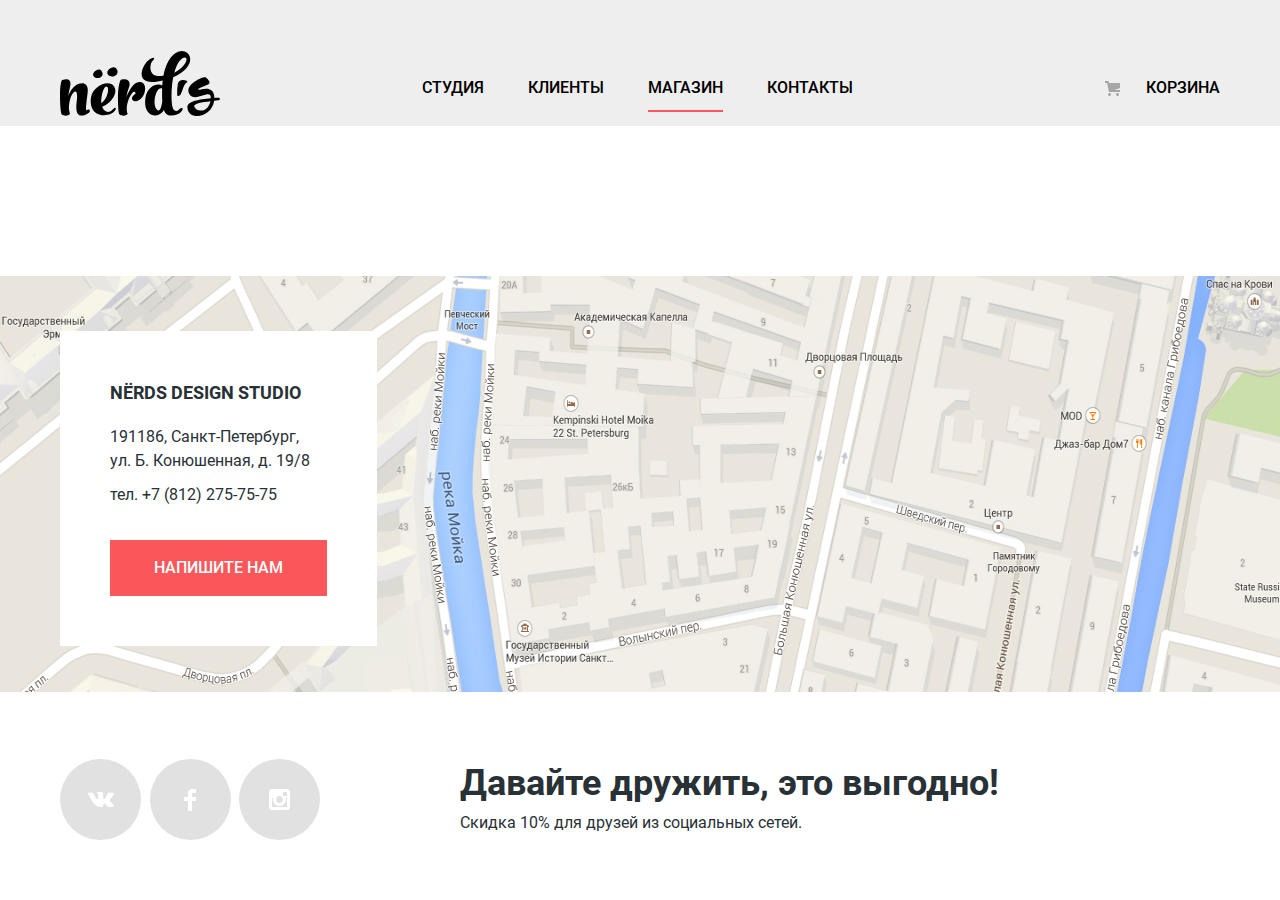
==== catalog.html @ af6c6587 "Сделал чтобы футер прижимался к краю страницы" ====
<!DOCTYPE html>
<html class="page" lang="ru">
<head>
    <meta charset="UTF-8">
    <meta http-equiv="X-UA-Compatible" content="IE=edge">
    <meta name="viewport" content="width=device-width, initial-scale=1.0">
    <title>Nerds</title>
    <link rel="stylesheet" href="./style/normalize.css">
    <link rel="stylesheet" href="./style/style.css">
</head>
<body class="page-body">
    <header class="main-header">
      <div class="main-container">
        <nav class="main-header__nav">
          <a class="main-header__logo" href="./index.html">
            <img src="./img/nerds-logo.svg" width="160" height="65" alt="Логотип сайта Nerds">
          </a>
          <ul class="site-nav">
            <li class="site-nav__item">
              <a href="./blank.html" class="site-nav__link">Студия</a>
            </li>
            <li class="site-nav__item">
              <a href="./blank.html" class="site-nav__link">Клиенты</a>
            </li>
            <li class="site-nav__item">
              <a href="./catalog.html" class="site-nav__link site-nav__link_active">Магазин</a>
            </li>
            <li class="site-nav__item">
              <a href="./blank.html" class="site-nav__link">Контакты</a>
            </li>
          </ul>
          <div class="user-nav">
            <a class="user-nav__link" href="./cart.html">
              <span class="user-nav__icon"></span>
              Корзина
            </a>
          </div>
        </nav>
      </div>
    </header>
    <main>
    </main>
    <footer class="footer">
      <section class="footer-contacts">
        <h2 class="visually-hidden">Контактная информация</h2>
        <img class="footer__img-map" src="./img/map.png" alt="191186, Санкт-Петербург, ул. Б. Конюшенная, д. 19/8" height="416" width="100%">
        <iframe src="https://www.google.com/maps/embed?pb=!1m18!1m12!1m3!1d1998.6036253003151!2d30.32085871621117!3d59.9387191690541!2m3!1f0!2f0!3f0!3m2!1i1024!2i768!4f13.1!3m3!1m2!1s0x4696310fca145cc1%3A0x42b32648d8238007!2z0JHQvtC70YzRiNCw0Y8g0JrQvtC90Y7RiNC10L3QvdCw0Y8g0YPQuy4sIDE5LzgsINCh0LDQvdC60YIt0J_QtdGC0LXRgNCx0YPRgNCzLCAxOTExODY!5e0!3m2!1sru!2sru!4v1622032747273!5m2!1sru!2sru" width="100%" height="416" style="border:0;" allowfullscreen="" loading="lazy"></iframe>
        <div class="footer__contacts-wrapper">
          <h3 class="footer__contacts-title">NЁRDS DESIGN STUDIO</h3>
          <p class="footer__contacts-adress">
            191186, Санкт-Петербург, <br>
            ул. Б. Конюшенная, д. 19/8
          </p>
          <a class="footer__contacts-tel" href="tel:+78122757575">тел. +7 (812) 275-75-75</a>
          <a class="footer__contacts-btn" href="./blank.html"><span>Напишите нам</span></a>
        </div>
      </section>
      <section class="social main-container">
        <div class="social__wrapper-left">
          <ul class="social__list">
            <li class="social__item">
              <a class="social__link" href="./blank.html" aria-label="Вконтакте"><span class="social__icon-vk"></span></a>
            </li>
            <li class="social__item">
              <a class="social__link" href="./blank.html" aria-label="Facebook"><span class="social__icon-fb"></span></a>
            </li>
            <li class="social__item">
              <a class="social__link" href="./blank.html" aria-label="Instagram"><span class="social__icon-inst"></span></a>
            </li>
          </ul>
        </div>
        <div class="social__wrapper-right">
          <b class="social__slogan">Давайте дружить, это выгодно!</b>
          <p class="social__text">Скидка 10% для друзей из социальных сетей.</p>
        </div>
      </section>
    </footer>
    <section class="modal">
      <h2 class="modal__title">Напишите нам</h2>
      <form class="modal__form" action="https://jsonplaceholder.typicode.com/posts" method="POST">
        <div class="modal__wrapper">
          <p class="modal__item">
            <label class="modal__label" for="modal__name">Ваше имя:</label>
            <input class="modal__input modal__input-name" id="modal__name" name="name" placeholder="Имя Фамилия" type="text">
          </p>
          <p class="modal__item">
            <label class="modal__label" for="modal__email">Ваш email:</label>
            <input class="modal__input modal__input-email" id="modal__email" name="email" placeholder="email@example.com" type="email">
          </p>
        </div>
        <p class="modal__item">
          <label class="modal__label" for="modal__text">Текст письма:</label>
          <textarea class="modal__textarea" id="modal__text" name="text" placeholder="В свободной форме"></textarea>
        </p>
        <button class="modal__btn-submit" type="submit"><span>Отправить</span></button>
      </form>
      <button class="modal__btn-close" type="button" aria-label="Закрыть"></button>
    </section>
    <script src="./js/script.js"></script>
</body>
</html>
---- style/style.css ----
/* Шрифты */
@font-face {
  font-family: "Roboto";
  font-style: bold;
  font-weight: 700;
  src: local("Roboto"),
       url("../fonts/Roboto-Bold.woff2") format("woff2"),
       url("../fonts/Roboto-Bold.woff") format("woff");
}

@font-face {
  font-family: "Roboto";
  font-style: medium;
  font-weight: 500;
  src: local("Roboto"),
       url("../fonts/Roboto-Medium.woff2") format("woff2"),
       url("../fonts/Roboto-Medium.woff") format("woff");
}

@font-face {
  font-family: "Roboto";
  font-style: normal;
  font-weight: 400;
  src: local("Roboto"),
       url("../fonts/Roboto-Regular.woff2") format("woff2"),
       url("../fonts/Roboto-Regular.woff") format("woff");
}

/* Переменные */

:root {
  --basic-font-black: #000000;
  --basic-font-darc: #283136;
  --basic-font-gray: #444444;
  --basic-font-light: #666666;
  --basic-font-white: #ffffff;

  --basic-gray:  #EEEEEE;
  --basic-gray-social: #E1E1E1;
  --basic-gray-slider-btn: #C1C1C1;
  --basic-gray-catalog: #4D4D4D;
  --basic-gray-form: #D7DCDE;
  --basic-gray-form-hover: #B4B9BB;

  --special-red: #FB565A;
  --special-red-hover: #E74246;
  --special-red-active: #D7373B;
  --special-green: #00CA74;
  --special-green-hover: #00BC6C;
  --special-green-active: #00AA62;
  --special-yellow: #EFC849;
  --special-yellow-hover: #EAB534;
  --special-yellow-active: #E5A722;
}

/* Глобальные стили */
a {
  text-decoration: none;
}

img {
  max-width: 100%;
  height: auto;
}

.visually-hidden {
  position: absolute;

  width: 1px;
  height: 1px;
  margin: -1px;
  padding: 0;
  overflow: hidden;

  white-space: nowrap;

  border: 0;

  clip: rect(0 0 0 0);
  clip-path: inset(100%);
}

.page {
  height: 100%;
}

.page-body {
  min-height: 100%;
  display: grid;
  grid-template-rows: min-content 1fr min-content;
  align-content: start;
  margin: 0;
  padding: 0;

  font-weight: 400;
  font-size: 16px;
  line-height: 24px;
  font-family: "Roboto", Arial, sans-serif;
  color: var(--basic-font-darc);

  background-color: var(--basic-white);
}

.main-container {
  max-width: 1160px;
  padding: 0 10px;
  margin: 0 auto;
}

/* Header */

.main-header {
  padding-top: 50px;
  line-height: 30px;
  font-weight: 500;
  text-transform: uppercase;

  background-color: var(--basic-gray);
}

.main-header__nav {
  display: grid;
  align-items: center;
  grid-template-columns: 160px 1fr min-content;
}

.main-header__logo[href]:hover {
  opacity: 0.3;
}

.site-nav {
  margin: 0;
  padding: 0;
  padding-left: 202px;
  display: flex;
  flex-wrap: wrap;
  list-style: none;
}

.site-nav__item:not(:last-child) {
  margin-right: 44px;
}

.site-nav__link,
.user-nav__link {
  color: var(--basic-font-black);
}

.site-nav__link:hover,
.user-nav__link:hover,
.site-nav__link:focus,
.user-nav__link:focus {
  color: var(--special-red);
}

.site-nav__link:active,
.user-nav__link:active {
  color: var(--basic-font-black);
  opacity: 0.3;
}

.site-nav__link_active {
  position: relative;
}

.site-nav__link_active::before,
.user-nav__link_active::before {
  content: "";
  position: absolute;
  width: 100%;
  bottom: -15px;

  height: 2px;

  background-color: var(--special-red);
}

.user-nav__link {
  width: 115px;
  position: relative;
  display: flex;
  align-items: center;
  justify-content: space-between;
}

.user-nav__icon{
  display: block;
  width: 15px;
  height: 15px;
  background-image: url(../img/cart-icon.svg);
  background-repeat: no-repeat;
  background-position: 0 0;
}

/* Слайдер */

.slider {
  background-color: var(--basic-gray);
}

.slider__list {
  margin: 0;
  padding: 0;
  list-style: none;
}

.slider__item {
  padding-top: 65px;
  padding-bottom: 80px;
}

.slider__title {
  width: 550px;
  margin: 0;
  margin-bottom: 37px;
  font-size: 55px;
  line-height: 55px;
  font-weight: 500;
  color: var(--basic-font-black);
}

.slider__description {
  width: 550px;
  margin: 0;
  margin-bottom: 25px;
}

.slider__button {
  box-sizing: border-box;
  width: 240px;
  padding: 16px;
  text-align: center;
  display: block;
  line-height: 18px;
  font-weight: 500;
  text-transform: uppercase;
  color: var(--basic-font-white);
  background-color: var(--special-red);
  border-radius: 3px;
}

.slider__button:hover,
.slider__button:focus {
  background-color: var(--special-red-hover);
}

.slider__button:active {
  background-color: var(--special-red-active);
  box-shadow: inset 0px 3px 0px rgba(0, 1, 1, 0.1);
}

.slider__button:active span{
  opacity: 0.3;
}

.slider__item_1 {
  background-image: url(../img/nerds-index-slide-1.png);
  background-repeat: no-repeat;
  background-position: right;
}

.slider__item_2 {
  background-image: url(../img/nerds-index-slide-2.png);
  background-repeat: no-repeat;
  background-position: right;
}

.slider__item_3 {
  background-image: url(../img/nerds-index-slide-3.png);
  background-repeat: no-repeat;
  background-position: right;
}

/* Swiper */

.swiper-container {
  position: relative;
  width: 1160px;
  padding: 0;
}

.slider .swiper-pagination {
  height: min-content;
  top: 305px;
  display: flex;
  justify-content: center;
}

.swiper-pagination-bullet {
  position: relative;
  width: 18px;
  height: 18px;
  border-radius: 50%;
  background-color: var(--basic-font-white);
  opacity: 1;
}

.slider .swiper-pagination-bullet:not(:last-child) {
  margin-right: 13px;
}

.swiper-pagination-bullet-active::before {
  content: "";
  width: 8px;
  height: 8px;
  border-radius: 50%;
  box-sizing: border-box;
  border: 2px solid var(--basic-gray-slider-btn);
  position: absolute;
  top: 5px;
  left: 5px;
}

.main__slider {
  margin-bottom: 80px;
}

/* Services */

.services {
  padding-bottom: 80px;
  margin-bottom: 40px;
  border-bottom: 2px solid var(--basic-gray);
}

.services__list {
  margin: 0;
  padding: 0;
  display: flex;
  flex-wrap: wrap;
  flex: 1 1 33,33;
  list-style: none;
}

.services__item {
  max-width: 300px;
}

.services__item:not(:nth-child(3n)) {
  margin-right: 100px;
}

.services__img {
  margin-bottom: 25px;
}

.services__title {
  margin: 0;
  margin-bottom: 15px;
  font-size: 24px;
  line-height: 30px;
  font-weight: 700;
  color: var(--basic-font-black);
  text-transform: uppercase;
}

.services__description{
  margin: 0;
  margin-bottom: 30px;
}

.services_btn {
  display: inline-block;
  text-align: center;
  padding: 16px 40px;
  line-height: 18px;
  font-weight: 500;
  color: var(--basic-font-white);
  text-transform: uppercase;
}

.services_btn_red {
  background-color: var(--special-red);
}

.services_btn_green {
  background-color: var(--special-green);
}

.services_btn_yellow {
  background-color: var(--special-yellow);
}

.services_btn_red:hover,
.services_btn_red:focus {
  background-color: var(--special-red-active);
}

.services_btn_green:hover,
.services_btn_green:focus {
  background-color: var(--special-green-hover);
}

.services_btn_yellow:hover,
.services_btn_yellow:focus {
  background-color: var(--special-yellow-hover);
}

.services_btn_red:active {
  background-color: var(--special-red-active);
  box-shadow: inset 0px 3px 0px rgba(0, 1, 1, 0.1);
}

.services_btn_green:active {
  background-color: var(--special-green-active);
  box-shadow: inset 0px 3px 0px rgba(0, 1, 1, 0.1);
}

.services_btn_yellow:active {
  background-color: var(--special-yellow-active);
  box-shadow: inset 0px 3px 0px rgba(0, 1, 1, 0.1);
}

.services_btn_red:active span,
.services_btn_green:active span,
.services_btn_yellow:active span {
  opacity: 0.3;
}

/* About Us */

.about-us {
  padding-bottom: 75px;
  display: flex;
  justify-content: space-between;
  border-bottom: 2px solid var(--basic-gray);
}

.about-us__wrapper-left {
  padding-top: 35px;
  width: 700px;
}

.about-us__slogan {
  display: block;
  margin-bottom: 30px;
  font-size: 45px;
  line-height: 1;
  font-weight: 500;
  color: var(--basic-font-black);
}

.about-us__description {
  margin-top: 0;
  margin-bottom: 40px;
}

.about-us__title {
  margin-top: 0;
  margin-bottom: 25px;
  font-weight: 700;
  text-transform: uppercase;
}

.about-us__list {
  margin: 0;
  padding: 0;
  padding-left: 37px;
  list-style: none;
}

.about-us__item {
  position: relative;
}

.about-us__item:not(:last-child) {
  margin-bottom: 25px;
}

.about-us__item::before {
  content: "";
  position: absolute;
  left: -37px;
  top: 50%;
  transform: translateY(-1px);
  width: 25px;
  height: 2px;
  background-color: var(--special-red);
}

.about-us__wrapper-right {
  width: 360px;
}

.about-us__img {
  margin-bottom: 15px;
}

.about-us__table-title {
  text-align: center;
  margin-bottom: 20px;
  font-weight: 700;
  text-transform: uppercase;
}

.table__header {
  font-size: 45px;
  line-height: 75px;
  font-weight: 700;
  color: var(--basic-font-black);
}

.table__header td {
  padding-right: 20px;
}

.table__header sup {
  font-size: 26px;
  line-height: 40px;
}

.table__footer {
  line-height: 18px;
}

/* Partners */

.partners {
  padding-top: 45px;
  padding-bottom: 35px;
  margin-bottom: 80px;
  border-bottom: 2px solid var(--basic-gray);
}

.partners__list {
  padding: 0;
  margin: 0;
  padding-left: 30px;
  padding-right: 40px;
  display: flex;
  flex-wrap: wrap;
  align-items: center;
  justify-content: space-between;
  list-style: none;
}

.partners__link {
  opacity: 0.2;
}

.partners__link:hover,
.partners__link:focus {
  opacity: 1;
}

.partners__link:active {
  opacity: 0.1;
}

/* Footer */

.footer-contacts {
  position: relative;
}

.footer__img-map {
  position: absolute;
  height: 416px;
  z-index: -1;
}

.footer__contacts-wrapper{
  position: absolute;
  top: 55px;
  left: 50%;
  transform: translateX(-580px);
  padding: 50px;
  max-width: 320px;
  background-color: var(--basic-font-white);
}

.footer__contacts-title {
  margin-top: 0;
  margin-bottom: 20px;
  font-size: 18px;
  font-weight: 700;
}
.footer__contacts-adress {
  margin-top: 0;
  margin-bottom: 10px;
}
.footer__contacts-tel {
  display: block;
  margin-bottom: 33px;
  color: var(--basic-font-darc);
}

.footer__contacts-btn {
  display: inline-block;
  padding: 16px 44px;
  font-weight: 500;
  text-transform: uppercase;
  color: var(--basic-font-white);
  border: none;
  background-color: var(--special-red);
  cursor: pointer;
}

.footer__contacts-btn:hover,
.footer__contacts-btn:focus {
  background-color: var(--special-red-hover);
}

.footer__contacts-btn:active {
  background-color: var(--special-red-active);
  box-shadow: inset 0px 3px 0px rgba(0, 1, 1, 0.1);
}

.footer__contacts-btn:active span {
  opacity: 0.3;
}

.social{
  padding: 60px 0;
  display: flex;
  align-items: center;
}

.social__wrapper-left{
  min-width: 260px;
  margin-right: 140px;
}

.social__list{
  padding: 0;
  margin: 0;
  display: flex;
  flex-wrap: wrap;
  justify-content: space-between;
  list-style: none;
}

.social__link{
  display: flex;
  align-items: center;
  justify-content: center;
  width: 81px;
  height: 81px;
  border-radius: 50%;
  background-color: var(--basic-gray-social);
}

.social__icon-vk{
  display: block;
  width: 26px;
  height: 15px;
  background-image: url(../img/vk.svg);
}

.social__icon-fb{
  display: block;
  width: 12px;
  height: 22px;
  background-image: url(../img/fb.svg);
}

.social__icon-inst{
  display: block;
  width: 21px;
  height: 21px;
  background-image: url(../img/inst.svg);
}

.social__link:hover,
.social__link:focus {
  background-color: var(--special-red-hover);
}

.social__link:active {
  background: linear-gradient(0deg, #D7373B, #D7373B), #FFFFFF;
  box-shadow: inset 0px 3px 0px rgba(0, 1, 1, 0.1);
}

.social__link:active span {
  opacity: 0.3;
}

.social__slogan{
  display: inline-block;
  margin-bottom: 10px;
  font-size: 36px;
  line-height: 1;
  font-weight: 700;
}

.social__text{
  margin: 0;
}

.modal {
  display: none;
  position: fixed;
  bottom: 180px;
  left: 50%;
  transform: translateX(-50%);
  z-index: 999;
  box-sizing: border-box;
  width: 960px;
  margin: auto;
  padding: 65px 100px 85px;
  box-shadow: 0px 20px 40px rgba(0, 0, 0, 0.4);
  background-color: var(--basic-font-white);
}

.modal_show {
  display: block;
}

.modal__title {
  margin: 0;
  margin-bottom: 35px;
  font-size: 45px;
  line-height: 1;
  font-weight: 700;
  color: var(--basic-font-black);
}

.modal__wrapper {
  display: flex;
  margin-bottom: 35px;
}

.modal__item {
  margin: 0;
  padding: 0;
  display: flex;
  flex-direction: column;
}

.modal__item:not(:last-child) {
  margin-right: 40px;
}

.modal__label {
  margin-bottom: 9px;
  line-height: 18px;
  font-weight: 700;
  color: var(--basic-font-black);
}

.modal__input {
  padding: 16px;
  width: 360px;
  height: 50px;
}

.modal__input,
.modal__textarea {
  box-sizing: border-box;
  border: 2px solid var(--basic-gray-form);
}

.modal__input::placeholder,
.modal__textarea::placeholder {
  color: var(--basic-font-black);
  opacity: 0.5;
}

.modal__input:hover,
.modal__textarea:hover {
  border: 2px solid var(--basic-gray-form-hover);
}

.modal__input:focus,
.modal__textarea:focus {
  border: 2px solid var(--basic-font-black);
}

.modal__input:focus::placeholder,
.modal__textarea:focus::placeholder {
  opacity: 1;
}

.modal__input:not(:focus):invalid,
.modal__textarea:not(:focus):invalid {
  border: 2px solid var(--special-red);
}

.modal__input:not(:focus):invalid,
.modal__textarea:not(:focus):invalid {
  color: red;
}

.modal__textarea {
  width: 760px;
  height: 118px;
  margin-bottom: 45px;
  padding: 16px;
  resize: none;
}

.modal__btn-submit {
  padding: 16px 83px;
  line-height: 18px;
  color: var(--basic-font-white);
  text-transform: uppercase;
  font-weight: 500;
  border: none;
  background-color: var(--special-red);
  cursor: pointer;
}

.modal__btn-submit:hover,
.modal__btn-submit:focus {
  background-color: var(--special-red-hover);
}

.modal__btn-submit:active {
  background-color: var(--special-red-active);
  box-shadow: inset 0px 3px 0px rgba(0, 1, 1, 0.1);
}

.modal__btn-submit:active span {
  opacity: 0.3;
}

.modal__btn-close {
  position: absolute;
  top: 78px;
  right: 90px;
  width: 21px;
  height: 21px;
  border: none;
  background-color: transparent;
  background-image: url(../img/close.svg);
  cursor: pointer;
  opacity: 0.3;
}

.modal__btn-close:hover,
.modal__btn-close:focus {
  opacity: 1;
}

.modal__btn-close:active {
  opacity: 0.1;
}
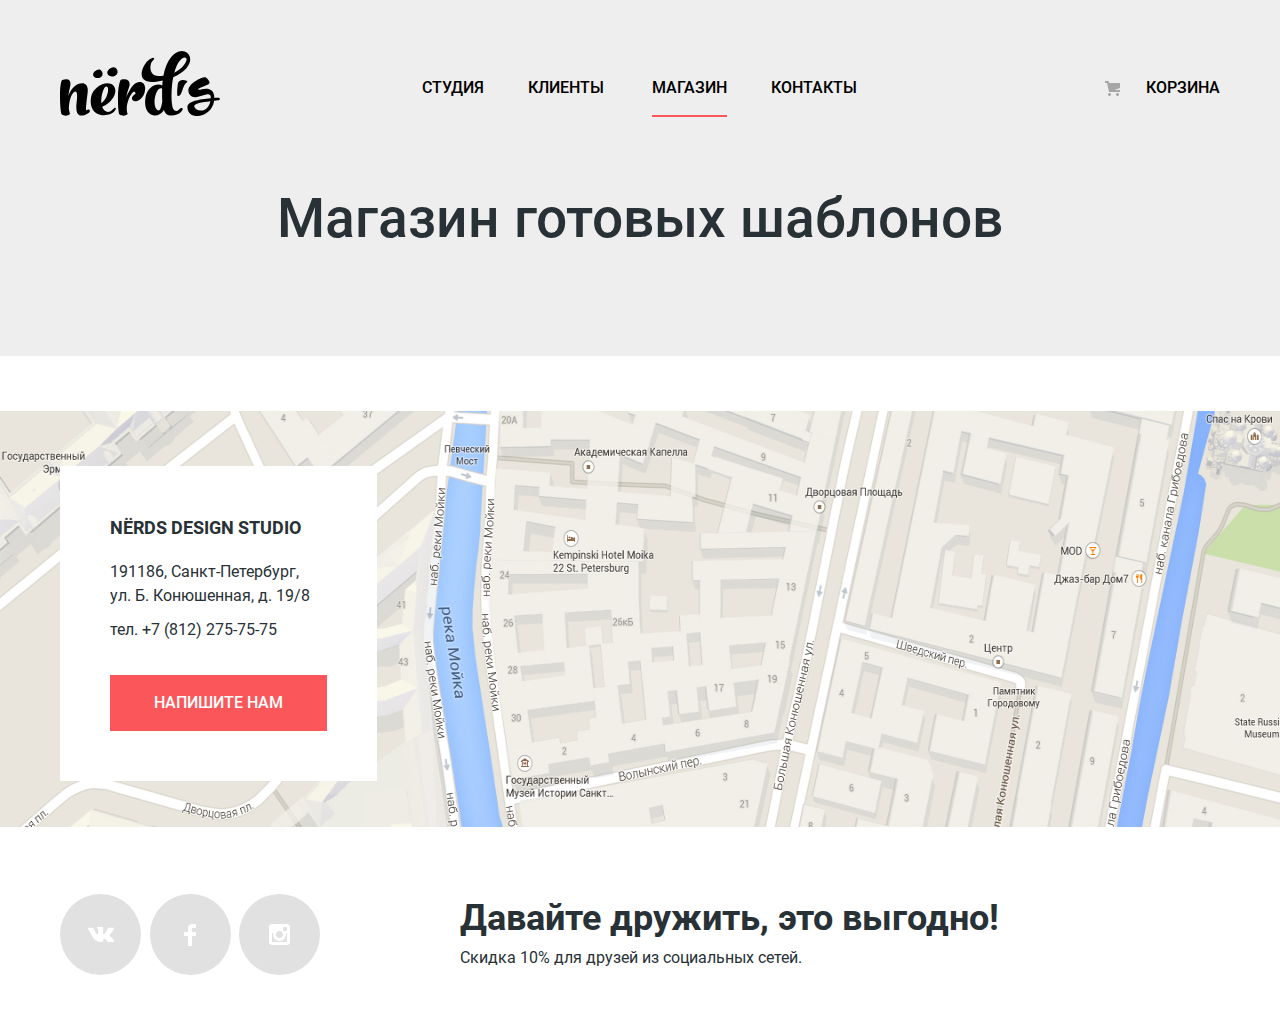
==== commit 3cd5d878: "Добавил главный загаловок на страницу каталога" ====
--- a/catalog.html
+++ b/catalog.html
@@ -38,7 +38,8 @@
         </nav>
       </div>
     </header>
-    <main>
+    <main class="catalog-main">
+      <h1 class="catalog-main__title">Магазин готовых шаблонов</h1>
     </main>
     <footer class="footer">
       <section class="footer-contacts">
@@ -96,6 +97,7 @@
       </form>
       <button class="modal__btn-close" type="button" aria-label="Закрыть"></button>
     </section>
+    <script src="js/swiper-bundle.min.js"></script>
     <script src="./js/script.js"></script>
 </body>
 </html>
--- a/style/style.css
+++ b/style/style.css
@@ -141,6 +141,10 @@
   margin-right: 44px;
 }
 
+.site-nav__item:nth-child(2) {
+  margin-right: 48px;
+}
+
 .site-nav__link,
 .user-nav__link {
   color: var(--basic-font-black);
@@ -168,7 +172,7 @@
   content: "";
   position: absolute;
   width: 100%;
-  bottom: -15px;
+  bottom: -20px;
 
   height: 2px;
 
@@ -835,3 +839,17 @@
 .modal__btn-close:active {
   opacity: 0.1;
 }
+
+/* Страница catalog */
+
+.catalog-main__title {
+  margin: 0;
+  margin-bottom: 55px;
+  padding-top: 65px;
+  padding-bottom: 110px;
+  font-size: 55px;
+  line-height: 55px;
+  font-weight: 500;
+  text-align: center;
+  background-color:var(--basic-gray);
+}
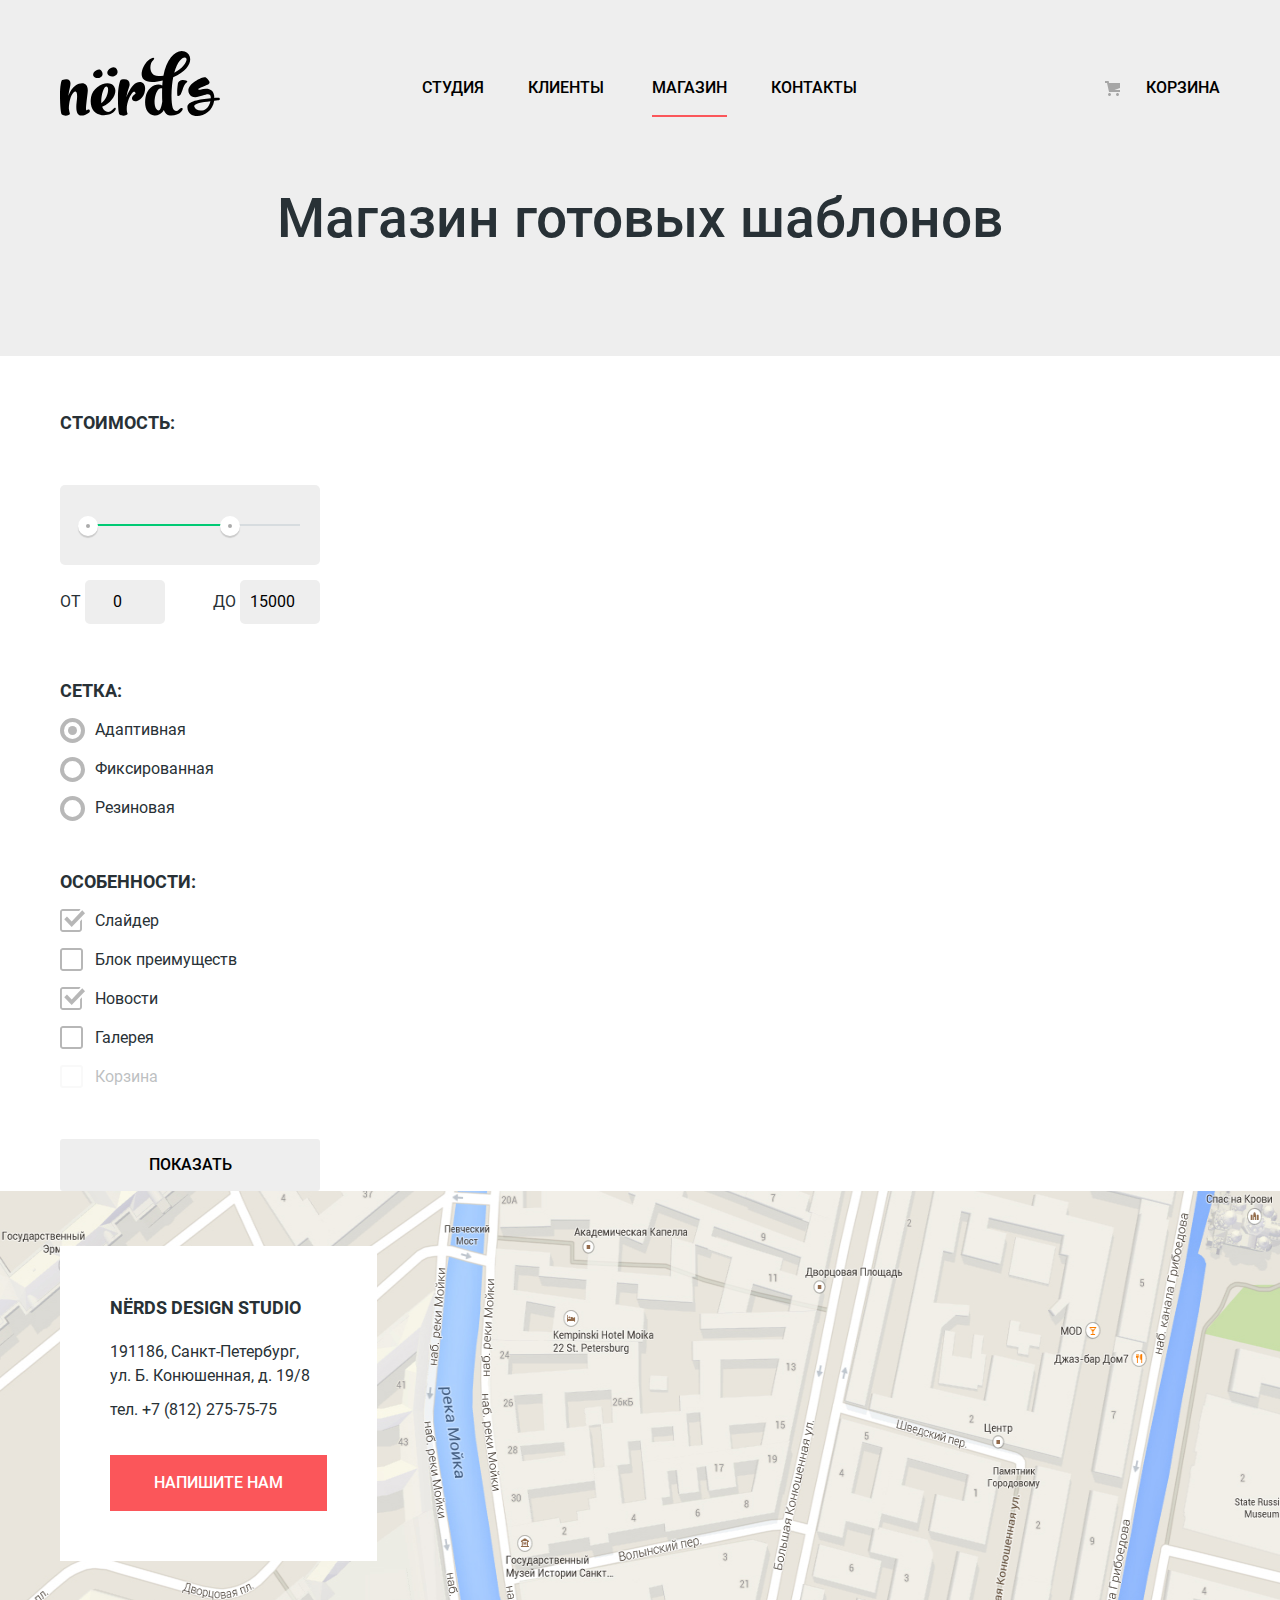
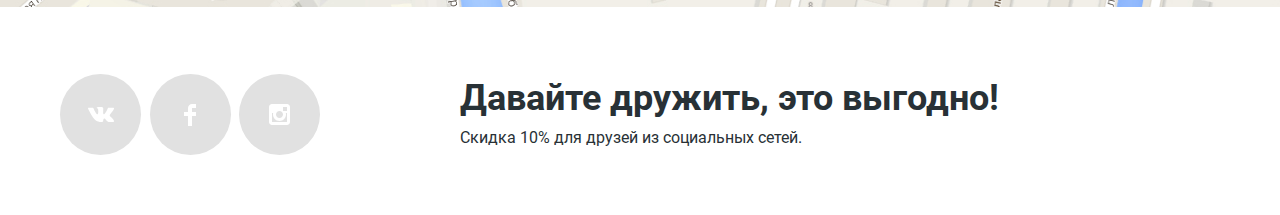
==== commit 61bae5c0: "Добавил фильтр товаров на страницу каталога" ====
--- a/catalog.html
+++ b/catalog.html
@@ -40,6 +40,77 @@
     </header>
     <main class="catalog-main">
       <h1 class="catalog-main__title">Магазин готовых шаблонов</h1>
+      <div class="main-container">
+        <section class="filter">
+          <form action="https://jsonplaceholder.typicode.com/posts" method="POST">
+            <fieldset class="filter__item filter__item-range">
+              <legend class="filter__legend">Стоимость:</legend>
+              <div class="range-filter">
+                <div class="range-controls">
+                  <div class="scale">
+                    <div class="bar"></div>
+                  </div>
+                  <div class="toggle toggle-min"></div>
+                  <div class="toggle toggle-max"></div>
+                </div>
+                <div class="price-controls">
+                  <label class="min-price">
+                    от
+                    <input type="number" name="min-price" value="0">
+                  </label>
+                  <label class="max-price">
+                    до
+                    <input type="number" name="max-price" value="15000">
+                  </label>
+                </div>
+              </div>
+            </fieldset>
+            <fieldset class="filter__item filter__item-grid">
+              <legend class="filter__legend">Сетка:</legend>
+              <ul class="grid-list">
+                <li class="grid-item">
+                  <input class="grid-radio visually-hidden" type="radio" name="grid" value="adaptiv" id="adaptiv" checked>
+                  <label class="grid-label" for="adaptiv">Адаптивная</label>
+                </li>
+                <li class="grid-item">
+                  <input class="grid-radio visually-hidden" type="radio" name="grid" value="fixid" id="fixid">
+                  <label class="grid-label" for="fixid">Фиксированная</label>
+                </li>
+                <li class="grid-item">
+                  <input class="grid-radio visually-hidden" type="radio" name="grid" value="rubber" id="rubber">
+                  <label class="grid-label" for="rubber">Резиновая</label>
+                </li>
+              </ul>
+            </fieldset>
+            <fieldset class="filter__item filter__item-features">
+              <legend class="filter__legend">Особенности:</legend>
+              <ul class="features-list">
+                <li class="features-item">
+                  <input class="features-checbox visually-hidden" type="checkbox" name="slider" id="slider" checked>
+                  <label class="features-label" for="slider">Слайдер</label>
+                </li>
+                <li class="features-item">
+                  <input class="features-checbox visually-hidden" type="checkbox" name="features-block" id="features-block">
+                  <label class="features-label" for="features-block">Блок преимуществ</label>
+                </li>
+                <li class="features-item">
+                  <input class="features-checbox visually-hidden" type="checkbox" name="news" id="news" checked>
+                  <label class="features-label" for="news">Новости</label>
+                </li>
+                <li class="features-item">
+                  <input class="features-checbox visually-hidden" type="checkbox" name="galery" id="galery">
+                  <label class="features-label" for="galery">Галерея</label>
+                </li>
+                <li class="features-item">
+                  <input class="features-checbox visually-hidden" type="checkbox" name="cart" id="cart" disabled>
+                  <label class="features-label" for="cart">Корзина</label>
+                </li>
+              </ul>
+            </fieldset>
+            <button class="filter-btn" type="submit"><span>Показать</span></button>
+          </form>
+        </section>
+      </div>
     </main>
     <footer class="footer">
       <section class="footer-contacts">
--- a/style/style.css
+++ b/style/style.css
@@ -41,6 +41,12 @@
   --basic-gray-catalog: #4D4D4D;
   --basic-gray-form: #D7DCDE;
   --basic-gray-form-hover: #B4B9BB;
+  --basic-gray-form-scale: #D7DCDF;
+  --basic-gray-form-toggle: #ABABAB;
+  --basic-gray-form-radio: #4D4D4D;
+  --basic-gray-form-btn-hover: #DFDFDF;
+  --basic-gray-form-btn-active: #D5D5D5;
+
 
   --special-red: #FB565A;
   --special-red-hover: #E74246;
@@ -853,3 +859,215 @@
   text-align: center;
   background-color:var(--basic-gray);
 }
+
+.filter__item {
+  margin: 0;
+  padding: 0;
+  border: none;
+}
+
+.range-filter {
+  width: 260px;
+  margin-top: 35px;
+}
+
+.filter__item legend {
+  font-size: 18px;
+  line-height: 24px;
+  text-transform: uppercase;
+  font-weight: 700;
+}
+
+.filter__item-range {
+  margin-bottom: 55px;
+}
+
+.range-controls {
+  position: relative;
+  height: 41px;
+  padding-top: 39px;
+  padding-right: 20px;
+  padding-left: 20px;
+  margin-bottom: 15px;
+  background-color: var(--basic-gray);
+  border-radius: 5px;
+}
+
+.scale {
+  height: 2px;
+  background-color: var(--basic-gray-form-scale);
+}
+
+.bar {
+  width: 70%;
+  height: 2px;
+  background-color: var(--special-green);
+}
+
+.toggle {
+  position: absolute;
+  top: 31px;
+  left: 0;
+  width: 4px;
+  height: 4px;
+  padding: 0;
+  border: 8px solid var(--basic-font-white);
+  background-color: var(--basic-gray-form-toggle);
+  border-radius: 50%;
+  box-shadow: 0px 2px 1px rgba(0, 0, 0, 0.15);
+  cursor: pointer;
+}
+
+.toggle-min {
+  left: 18px;
+}
+
+.toggle-max {
+  left: 160px;
+}
+
+.price-controls {
+  display: flex;
+  justify-content: space-between;
+}
+
+.price-controls label {
+  text-transform: uppercase;
+}
+
+.price-controls input {
+  width: 60px;
+  padding: 10px;
+  text-align: center;
+  color: var(--basic-font-black);
+  border: none;
+  border-radius: 5px;
+  background-color: var(--basic-gray);
+  font: inherit;
+  font-size: inherit;
+}
+
+.filter__item-grid {
+  margin-bottom: 50px;
+}
+
+.filter__item-features {
+  margin-bottom: 50px;
+}
+
+.filter__legend {
+  margin-bottom: 15px;
+}
+
+.grid-list,
+.features-list {
+  margin: 0;
+  padding: 0;
+  padding-left: 35px;
+  list-style: none;
+}
+
+.grid-item:not(:last-child),
+.features-item:not(:last-child) {
+  margin-bottom: 15px;
+}
+
+.grid-label,
+.features-label {
+  position: relative;
+  display: block;
+  cursor: pointer;
+  user-select: none;
+}
+
+
+.grid-radio + label::before {
+  content: "";
+  box-sizing: border-box;
+  position: absolute;
+  left: -35px;
+  top: 0;
+  width: 25px;
+  height: 25px;
+  border-radius: 50%;
+  border: 4px solid var(--basic-gray-form-radio);
+  opacity: 0.4;
+}
+
+.grid-radio:checked + label::after {
+  content: "";
+  position: absolute;
+  left: -27px;
+  top: 8px;
+  width: 9px;
+  height: 9px;
+  border-radius: 50%;
+  background-color: var(--basic-gray-form-radio);
+  opacity: 0.4;
+}
+
+.grid-radio:hover + label::before,
+.grid-radio:hover + label::after,
+.grid-radio:focus + label::before,
+.grid-radio:focus + label::after {
+  opacity: 1;
+}
+
+.features-checbox + label::before {
+  content: "";
+  position: absolute;
+  left: -35px;
+  top: 0;
+  width: 23px;
+  height: 23px;
+  background-image: url(../img/checkbox-off.svg);
+  background-repeat: no-repeat;
+  background-position: 0 0;
+  opacity: 0.4;
+}
+
+.features-checbox:checked + label::before {
+  width: 25px;
+  background-image: url(../img/checkbox-on.svg);
+}
+
+.features-checbox:hover + label::before,
+.features-checbox:focus + label::before {
+  opacity: 1;
+}
+
+.features-checbox:disabled + label::before {
+  opacity: 0.1;
+}
+
+.features-checbox:disabled + label{
+  opacity: 0.3;
+}
+
+.filter-btn {
+  width: 260px;
+  padding: 17px;
+  line-height: 18px;
+  color: var(--basic-font-black);
+  text-transform: uppercase;
+  font-weight: 500;
+  border: none;
+  background-color: var(--basic-gray);
+  cursor: pointer;
+  border: none;
+  border-radius: 3px;
+}
+
+.filter-btn:hover,
+.filter-btn:focus {
+  background-color:var(--basic-gray-form-btn-hover);
+}
+
+.filter-btn:active {
+  background-color:var(--basic-gray-form-btn-active);
+  box-shadow: inset 0px 3px 0px rgba(0, 1, 1, 0.1);
+}
+
+.filter-btn:active span{
+  opacity: 0.3;
+}
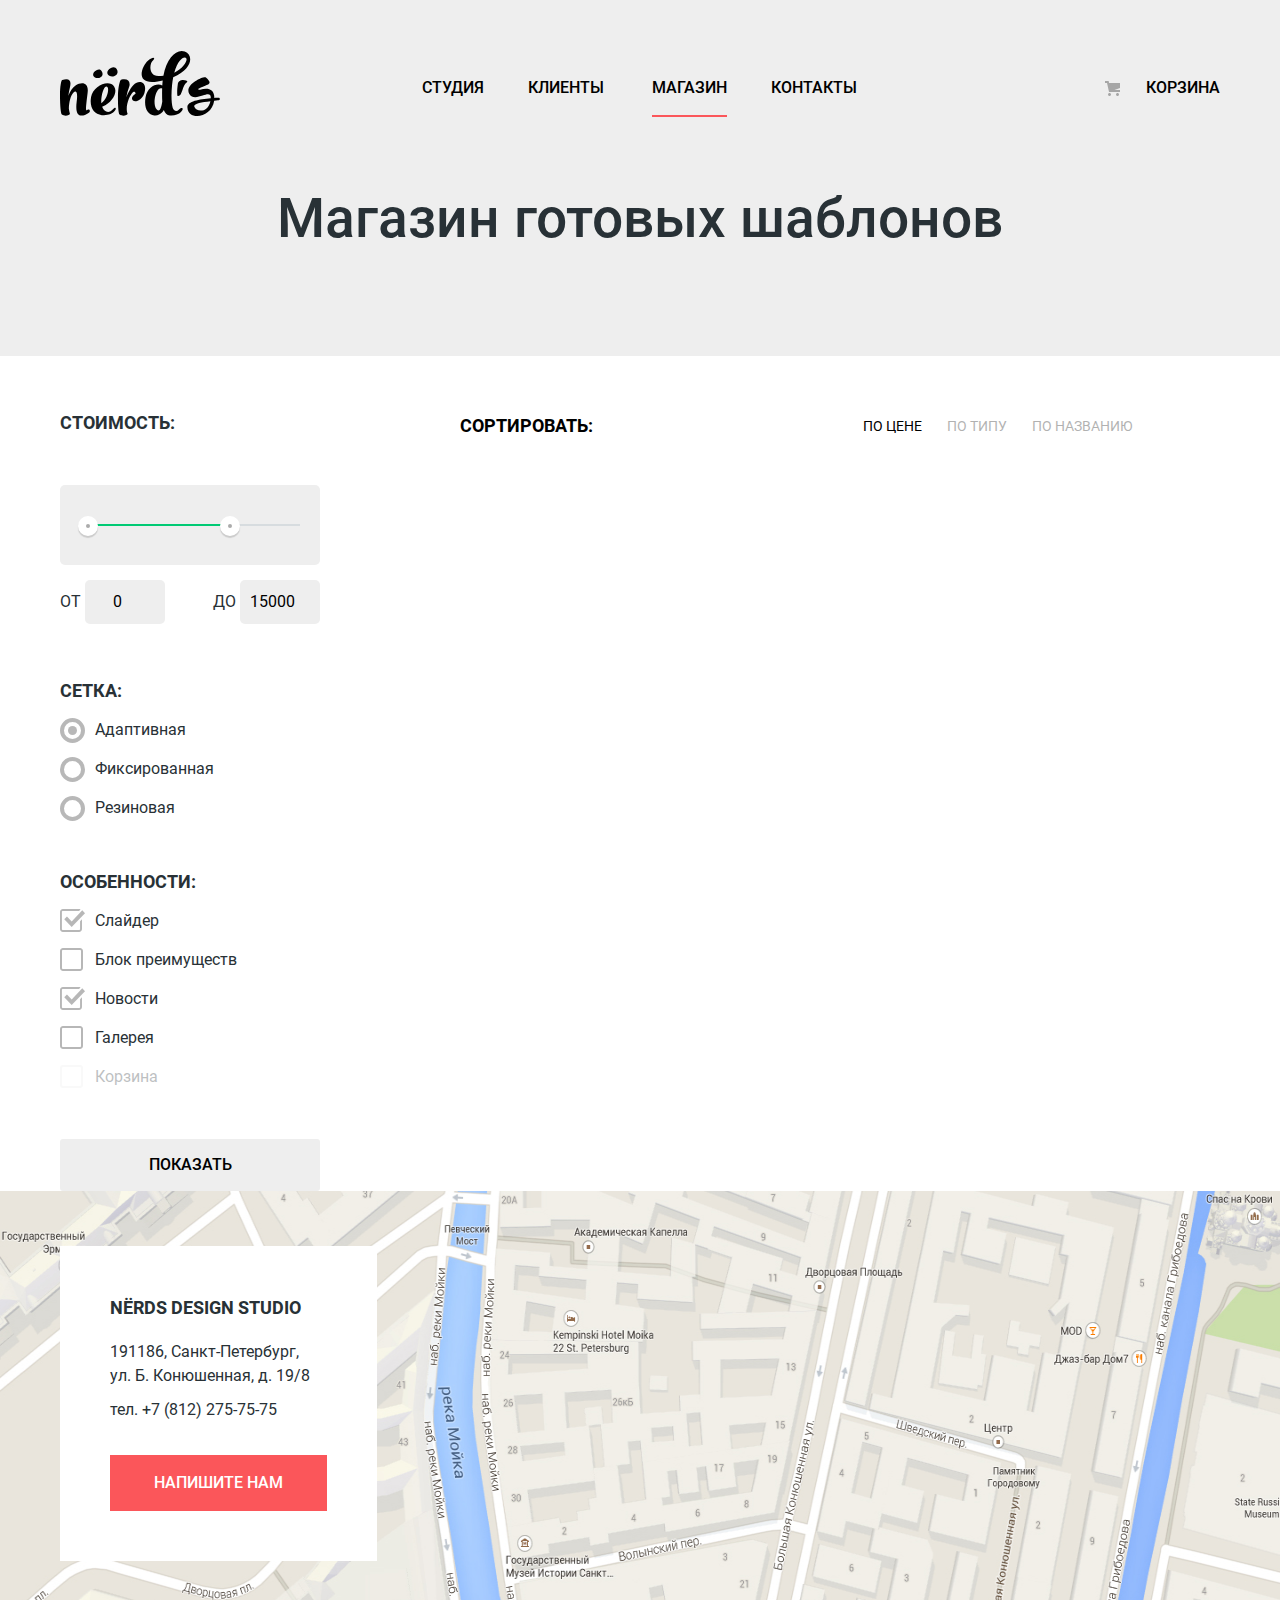
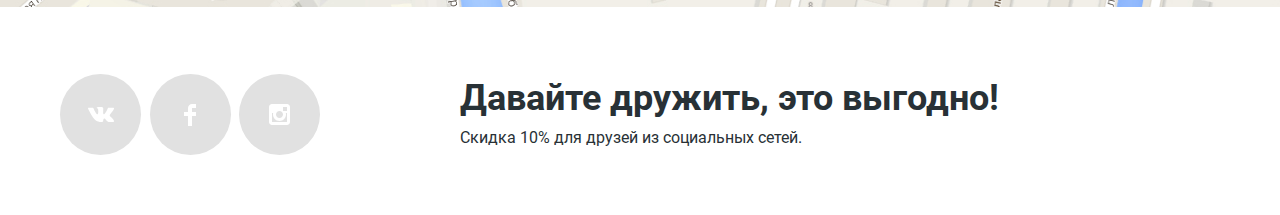
==== commit b0823ca1: "Добавил секцию с сортировкой" ====
--- a/catalog.html
+++ b/catalog.html
@@ -110,6 +110,26 @@
             <button class="filter-btn" type="submit"><span>Показать</span></button>
           </form>
         </section>
+        <div class="catalog-wrapper">
+
+          <section class="filter-sort">
+            <h2 class="visually-hidden">Фильтор подбора</h2>
+            <h3 class="sort__title">Сортировать:</h3>
+            <div class="sort__wrapper">
+              <ul class="sort-list-one">
+                <li><a class="active" href="#">По цене</a></li>
+                <li><a href="#">По типу</a></li>
+                <li><a href="#">По названию</a></li>
+              </ul>
+              <ul class="sort-list-two">
+                <li class="sort-item-down active"><a href="#"aria-label="Сортировка по убыванию"></a></li>
+                <li class="sort-item-up"><a href="#" aria-label="Сортировка по возрастанию"></a></li>
+              </ul>
+            </div>
+
+          </section>
+
+        </div>
       </div>
     </main>
     <footer class="footer">
--- a/style/style.css
+++ b/style/style.css
@@ -848,6 +848,12 @@
 
 /* Страница catalog */
 
+.catalog-main .main-container{
+  display: grid;
+  grid-template-columns: 260px 1fr;
+  grid-column-gap: 140px;
+}
+
 .catalog-main__title {
   margin: 0;
   margin-bottom: 55px;
@@ -1071,3 +1077,81 @@
 .filter-btn:active span{
   opacity: 0.3;
 }
+
+/* Filter Sort */
+
+.filter-sort {
+  margin-bottom: 48px;
+  display: flex;
+  justify-content: space-between;
+}
+
+.sort__title {
+  margin: 0;
+  font-size: 18px;
+  line-height: 30px;
+  font-weight: 700;
+  text-transform: uppercase;
+  color: var(--basic-font-black);
+}
+
+.sort__wrapper {
+  display: flex;
+  align-items: center;
+}
+
+.sort-list-one,
+.sort-list-two{
+  margin: 0;
+  padding: 0;
+  list-style: none;
+  display: flex;
+}
+
+.sort-list-one li:not(:last-child) {
+  margin-right: 25px;
+}
+
+.sort-list-one a {
+  opacity: 0.3;
+  font-size: 14px;
+  line-height: 18px;
+  text-transform: uppercase;
+  color: var(--basic-font-black);
+}
+
+.sort-list-one a:hover,
+.sort-list-one a:focus {
+  opacity: 0.6;
+}
+
+.sort-list-one a:active {
+  opacity: 1;
+}
+
+.sort-list-one .active,
+.sort-list-two .active {
+  opacity: 1;
+  cursor: default;
+}
+
+.sort-list-one {
+  margin-right: 47px;
+}
+
+.sort-item-down {
+  margin-right: 18px;
+  width: 11px;
+  height: 10px;
+  background-image: url(../img/icon-down-dir.svg);
+  opacity: 0.3;
+  cursor: pointer;
+}
+
+.sort-item-up {
+  width: 11px;
+  height: 10px;
+  background-image: url(../img/icon-up-dir.png);
+  opacity: 0.3;
+  cursor: pointer;
+}
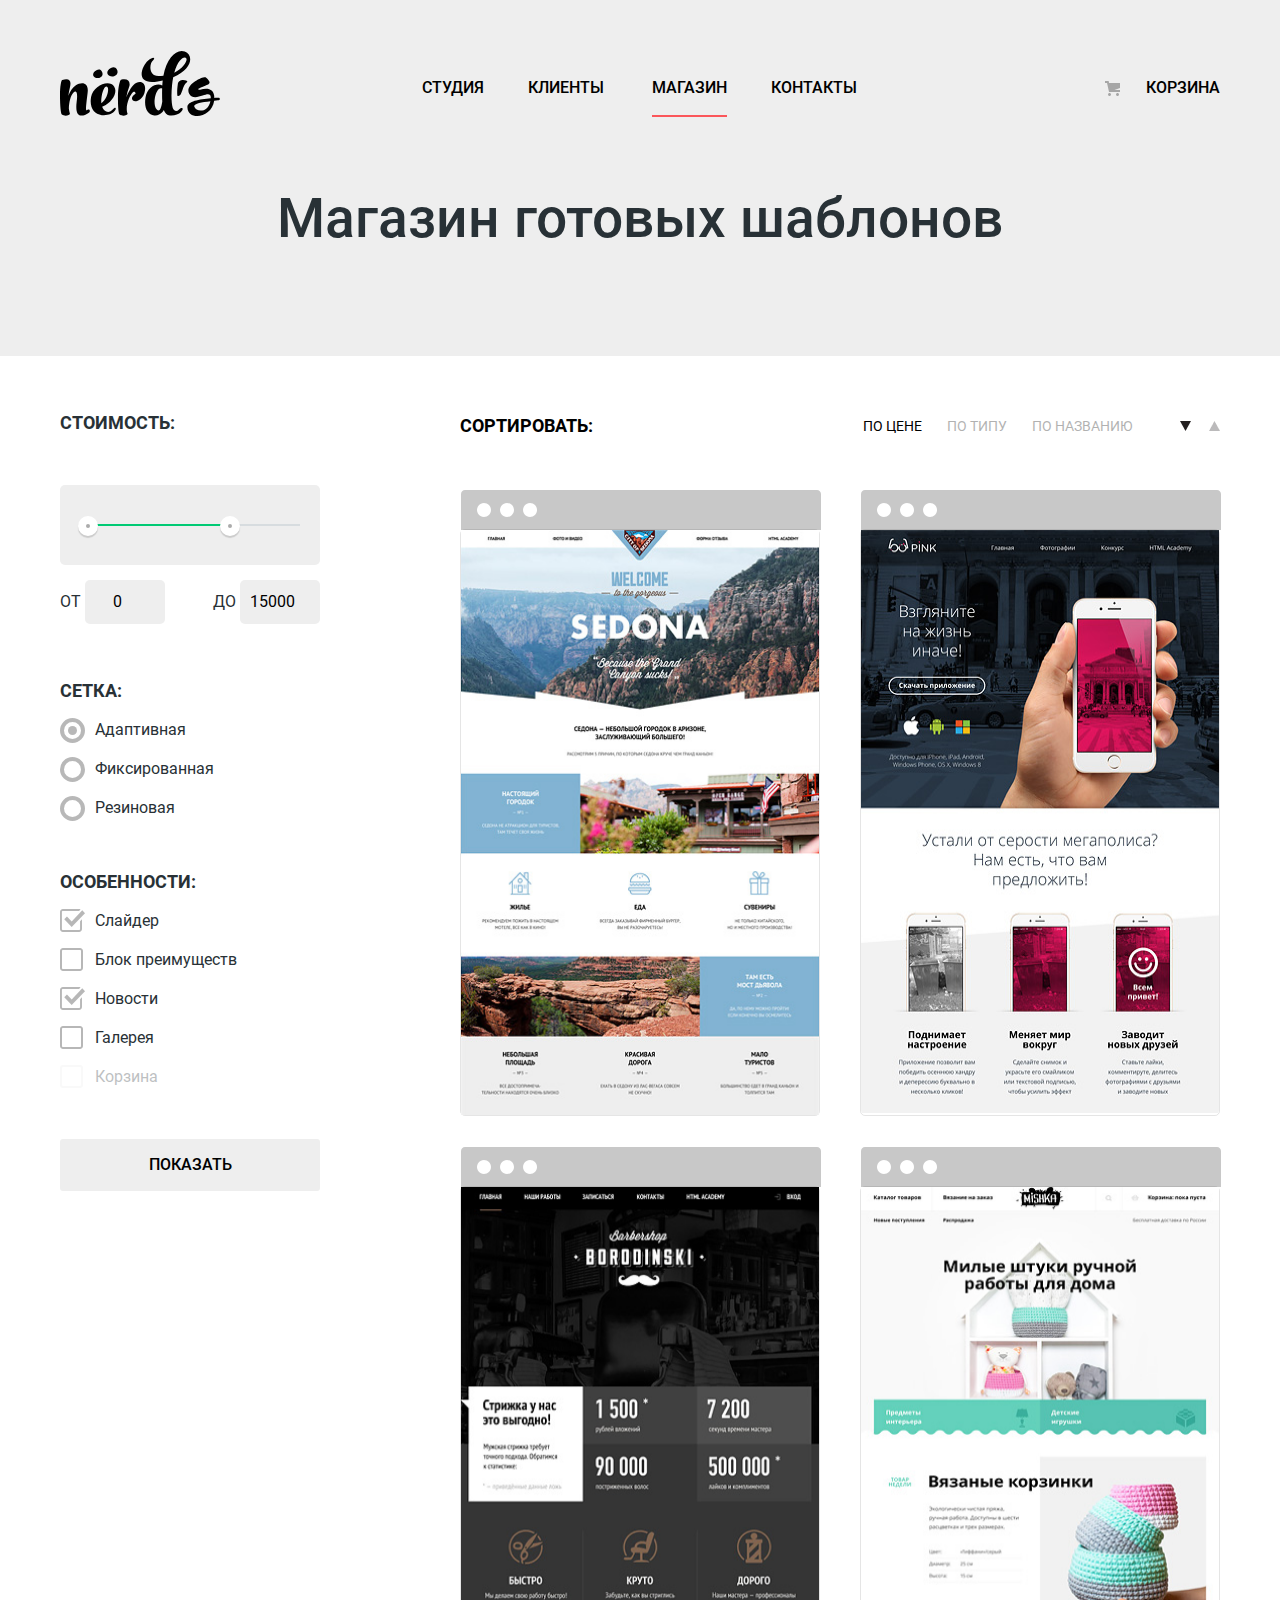
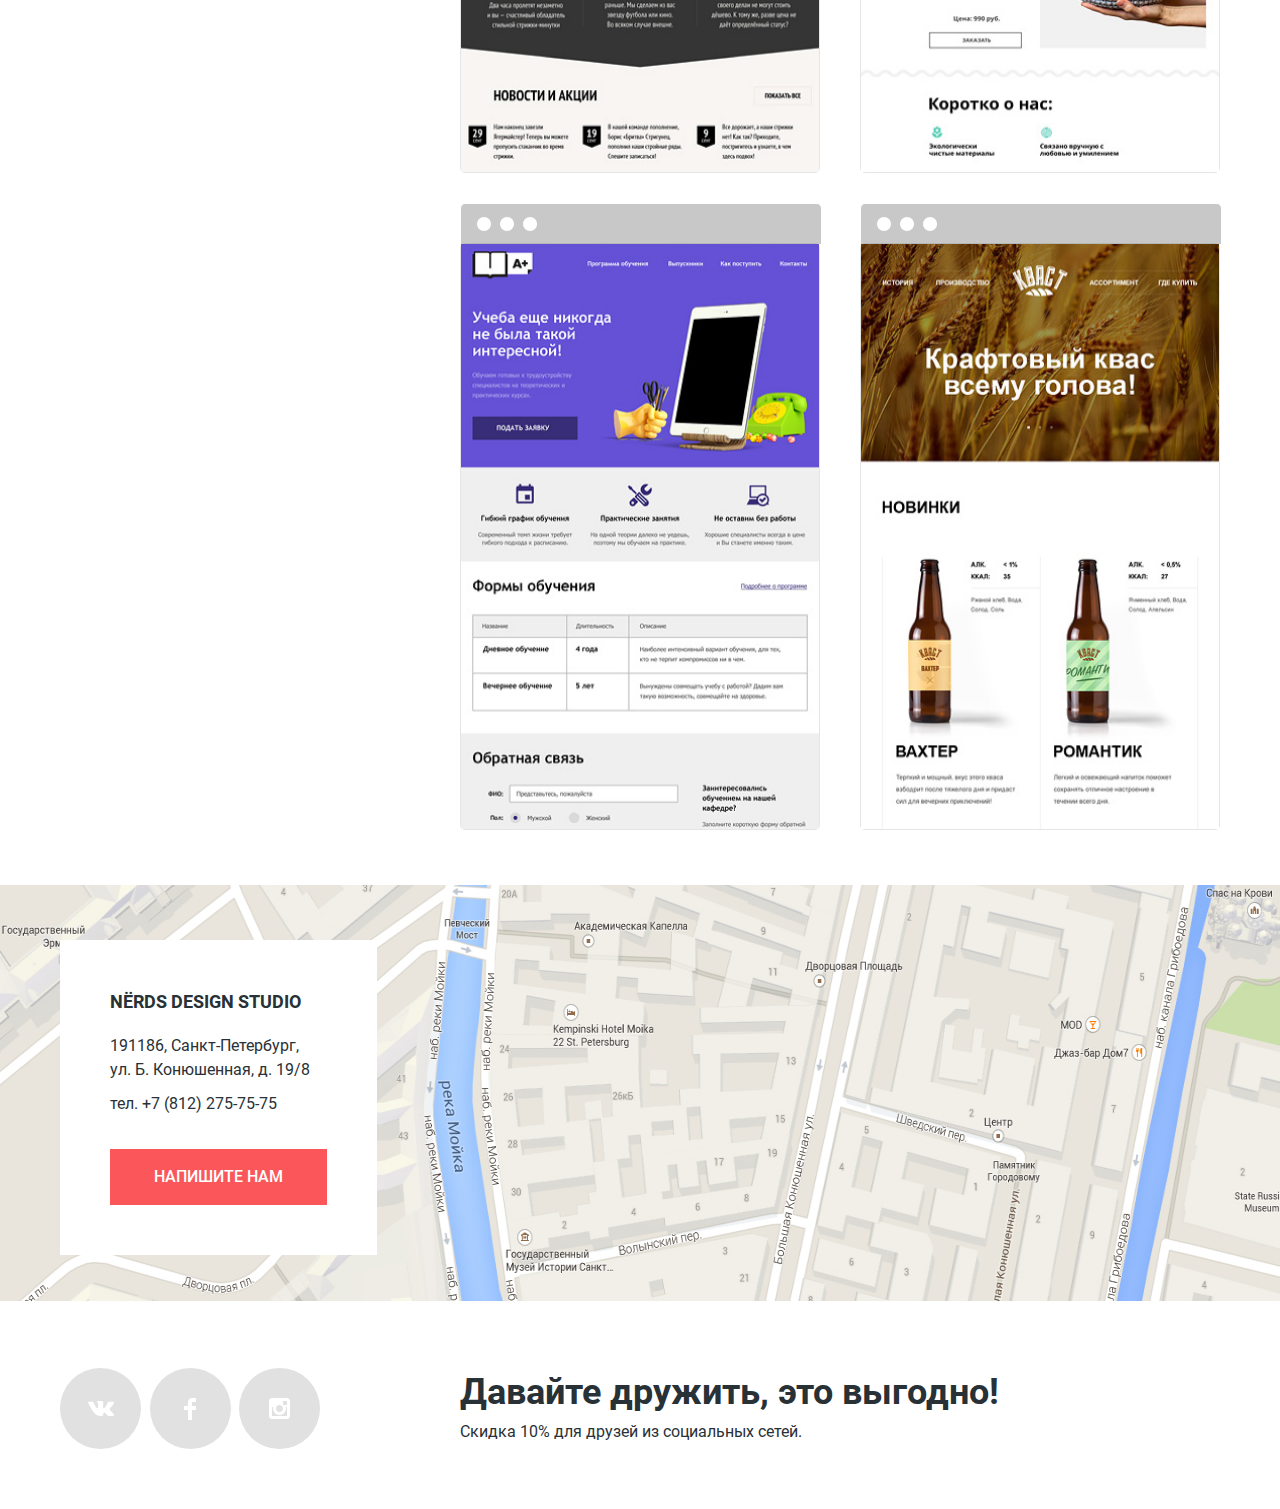
==== commit c428ae7e: "Добавил блок с каталогом" ====
--- a/catalog.html
+++ b/catalog.html
@@ -126,9 +126,91 @@
                 <li class="sort-item-up"><a href="#" aria-label="Сортировка по возрастанию"></a></li>
               </ul>
             </div>
-
           </section>
 
+          <section class="catalog">
+            <h2 class="visually-hidden">Каталог с шаблонами сайтов</h2>
+            <ul class="catalog__list">
+              <li class="catalog__item">
+                <a class="catalog-link" href="./blank.html">
+                  <img class="catalog__img" src="./img/catalog-sedona.png" width="360" height="576" alt="Шаблон макета сайта Sedona" >
+                  <div class="catalog__wrapper">
+                    <h3 class="catalog__item-title"><a class="catalog__item-title-link" href="./blank.html">Sedona</a></h3>
+                    <p class="catalog__item-description">
+                      Информационный сайт <br>
+                      для туристов
+                    </p>
+                    <a class="catalog__item-btn" href="./blank.html">9 900 ₽</a>
+                  </div>
+                </a>
+              </li>
+              <li class="catalog__item">
+                <a class="catalog-link" href="./blank.html">
+                  <img class="catalog__img" src="./img/catalog-pink.png" width="360" height="576" alt="Шаблон макета сайта PINK APP" >
+                  <div class="catalog__wrapper">
+                    <h3 class="catalog__item-title"><a class="catalog__item-title-link" href="./blank.html">PINK APP</a></h3>
+                    <p class="catalog__item-description">
+                      Продуктовый лендин <br>
+                      гприложения для iOS и Android
+                    </p>
+                    <a class="catalog__item-btn" href="./blank.html">9 900 ₽</a>
+                  </div>
+                </a>
+              </li>
+              <li class="catalog__item">
+                <a class="catalog-link" href="./blank.html">
+                  <img class="catalog__img" src="./img/catalog-barbershop.png" width="360" height="576" alt="Шаблон макета сайта Barbershop" >
+                  <div class="catalog__wrapper">
+                    <h3 class="catalog__item-title"><a class="catalog__item-title-link" href="./blank.html">Barbershop</a></h3>
+                    <p class="catalog__item-description">
+                      Сайт салона красоты. <br>
+                      Для мужчин, да
+                    </p>
+                    <a class="catalog__item-btn" href="./blank.html">9 900 ₽</a>
+                  </div>
+                </a>
+              </li>
+              <li class="catalog__item">
+                <a class="catalog-link" href="./blank.html">
+                  <img class="catalog__img" src="./img/catalog-mishka.png" width="360" height="576" alt="Шаблон макета сайта Mishka" >
+                  <div class="catalog__wrapper">
+                    <h3 class="catalog__item-title"><a class="catalog__item-title-link" href="./blank.html">Mishka</a></h3>
+                    <p class="catalog__item-description">
+                      Интернет-магазин <br>
+                      вязаных игрушек
+                      </p>
+                    <a class="catalog__item-btn" href="./blank.html">9 900 ₽</a>
+                  </div>
+                </a>
+              </li>
+              <li class="catalog__item">
+                <a class="catalog-link" href="./blank.html">
+                  <img class="catalog__img" src="./img/catalog-aplus.png" width="360" height="576" alt="Шаблон макета сайта A Plus" >
+                  <div class="catalog__wrapper">
+                    <h3 class="catalog__item-title"><a class="catalog__item-title-link" href="./blank.html">A Plus</a></h3>
+                    <p class="catalog__item-description">
+                      Лендинг курсов повышения <br>
+                      квалификации
+                    </p>
+                    <a class="catalog__item-btn" href="./blank.html">9 900 ₽</a>
+                  </div>
+                </a>
+              </li>
+              <li class="catalog__item">
+                <a class="catalog-link" href="./blank.html">
+                  <img class="catalog__img" src="./img/catalog-kvast.png" width="360" height="576" alt="Шаблон макета сайта Кваст" >
+                  <div class="catalog__wrapper">
+                    <h3 class="catalog__item-title"><a class="catalog__item-title-link" href="./blank.html">Кваст</a></h3>
+                    <p class="catalog__item-description">
+                      Промо-сайт производителя <br>
+                      крафтового кваса
+                    </p>
+                    <a class="catalog__item-btn" href="./blank.html">9 900 ₽</a>
+                  </div>
+                </a>
+              </li>
+            </ul>
+          </section>
         </div>
       </div>
     </main>
--- a/style/style.css
+++ b/style/style.css
@@ -1081,7 +1081,7 @@
 /* Filter Sort */
 
 .filter-sort {
-  margin-bottom: 48px;
+  margin-bottom: 88px;
   display: flex;
   justify-content: space-between;
 }
@@ -1155,3 +1155,113 @@
   opacity: 0.3;
   cursor: pointer;
 }
+
+/* Catalog */
+
+.catalog {
+  margin-bottom: 55px;
+}
+
+.catalog__list {
+  margin: 0;
+  padding: 0;
+  display: grid;
+  grid-template-columns: 1fr 1fr;
+  grid-column-gap: 40px;
+  grid-row-gap: 70px;
+  list-style: none;
+}
+
+.catalog__item {
+  position: relative;
+  border: 1px solid rgba(0, 0, 0, 0.1);
+  box-sizing: border-box;
+  border-radius: 5px;
+}
+
+.catalog__img {
+  height: 100%;
+}
+
+.catalog__item:hover::before,
+.catalog__item:focus::before {
+  opacity: 1;
+}
+
+.catalog__item:hover .catalog__wrapper,
+.catalog__item:focus .catalog__wrapper  {
+  display: block;
+}
+
+.catalog__item::before {
+  content: "";
+  width: 360px;
+  height: 40px;
+  position: absolute;
+  top: -40px;
+  left: 0;
+  background-image: url(../img/browser.svg);
+  opacity: 0.3;
+}
+
+.catalog__wrapper {
+  display: none;
+  width: 100%;
+  position: absolute;
+  bottom: 0;
+  left: 0;
+  box-sizing: border-box;
+  padding-top: 25px;
+  padding-left: 25px;
+  padding-right: 25px;
+  padding-bottom: 45px;
+  text-align: center;
+  background-color: var(--basic-gray);
+}
+
+.catalog__item-title {
+  margin-top: 0;
+  margin-bottom: 7px;
+}
+
+.catalog__item-title-link {
+  font-size: 18px;
+  line-height: 30px;
+  text-transform: uppercase;
+  color: var(--basic-font-black);
+}
+
+.catalog__item-title-link:hover,
+.catalog__item-title-link:focus {
+  color: var(--special-red);
+}
+
+.catalog__item-title-link:active {
+  color: var(--basic-font-black);
+  opacity: 0.3;
+}
+
+.catalog__item-description {
+  margin-top: 0;
+  margin-bottom: 40px;
+  color: var(--basic-font-light);
+}
+
+.catalog__item-btn {
+  padding: 16px 72px;
+
+  color: var(--basic-font-white);
+  font-weight: 500;
+  background-color: var(--special-red);
+  border-radius: 3px;
+}
+
+.catalog__item-btn:hover,
+.catalog__item-btn:focus {
+  background-color: var(--special-red-hover);
+}
+
+.catalog__item-btn:active {
+  background-color: var(--special-red-active);
+  box-shadow: inset 0px 3px 0px rgba(0, 1, 1, 0.1);
+}
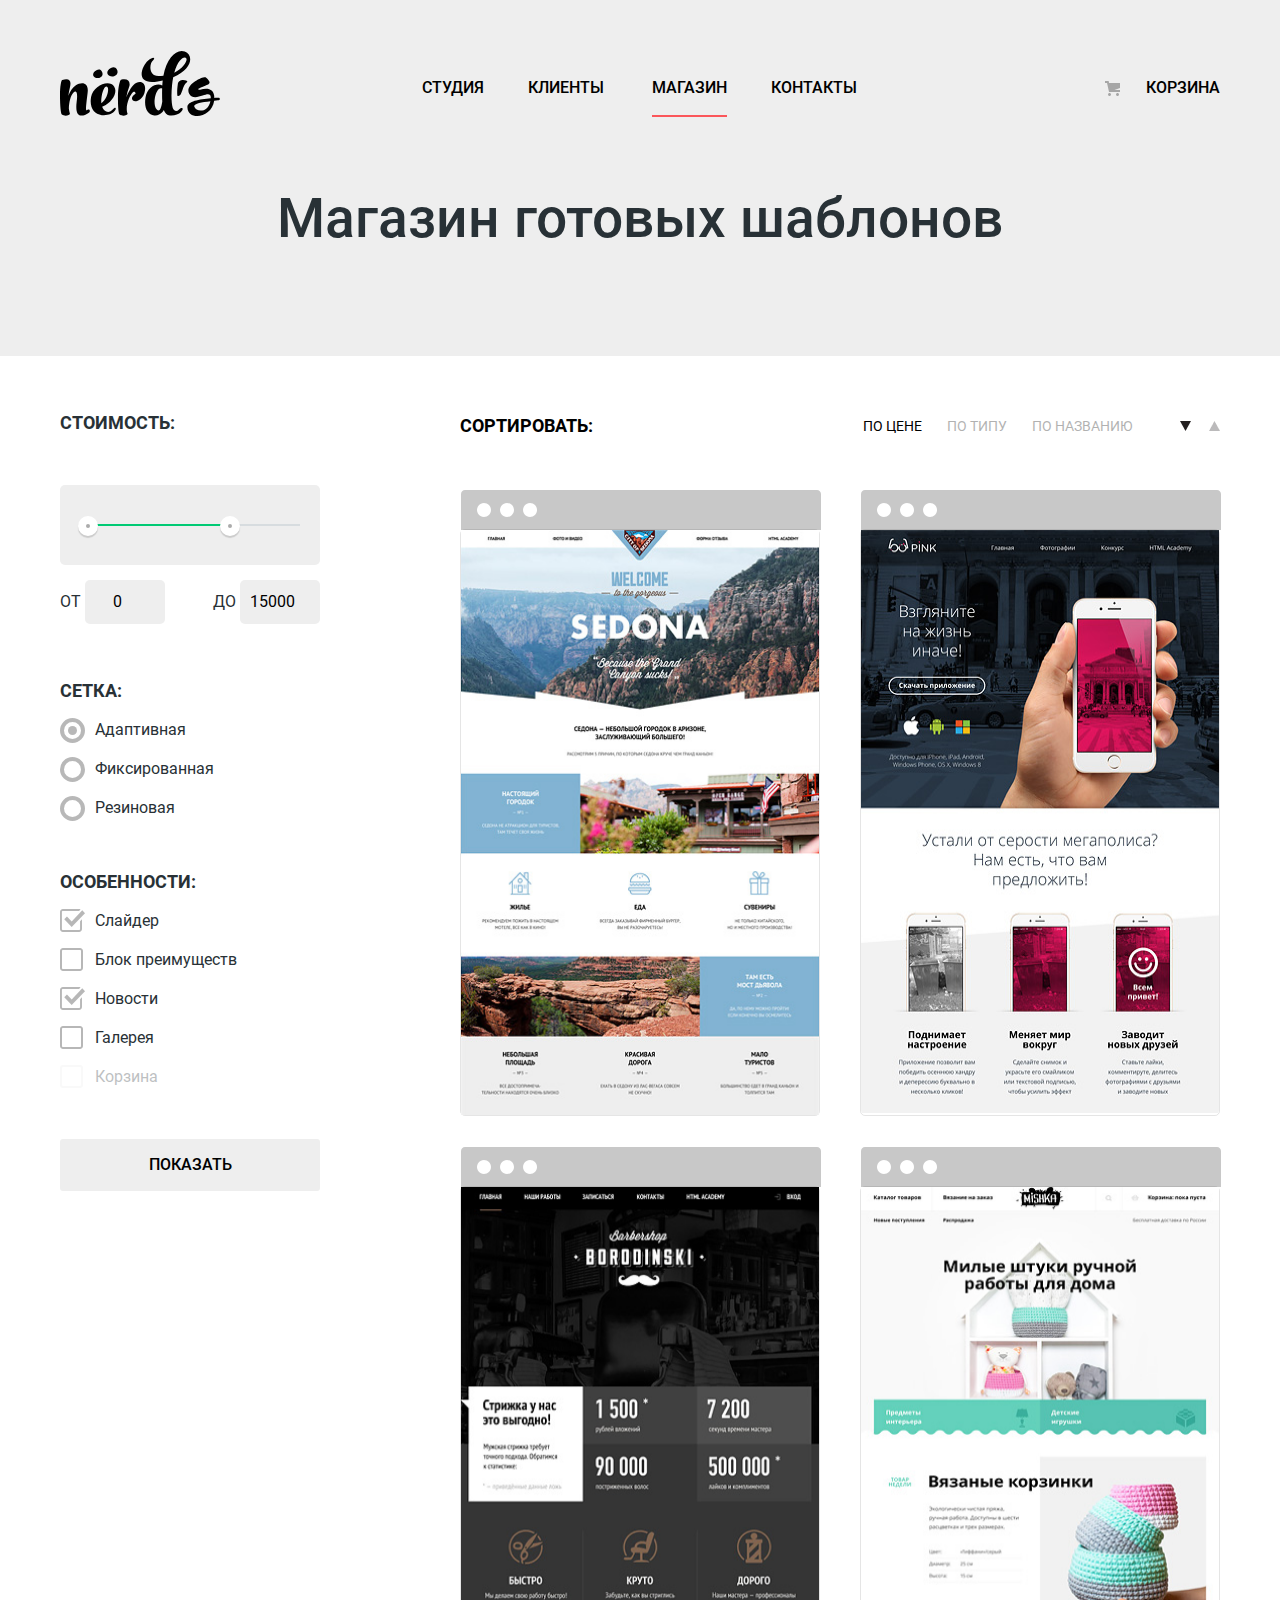
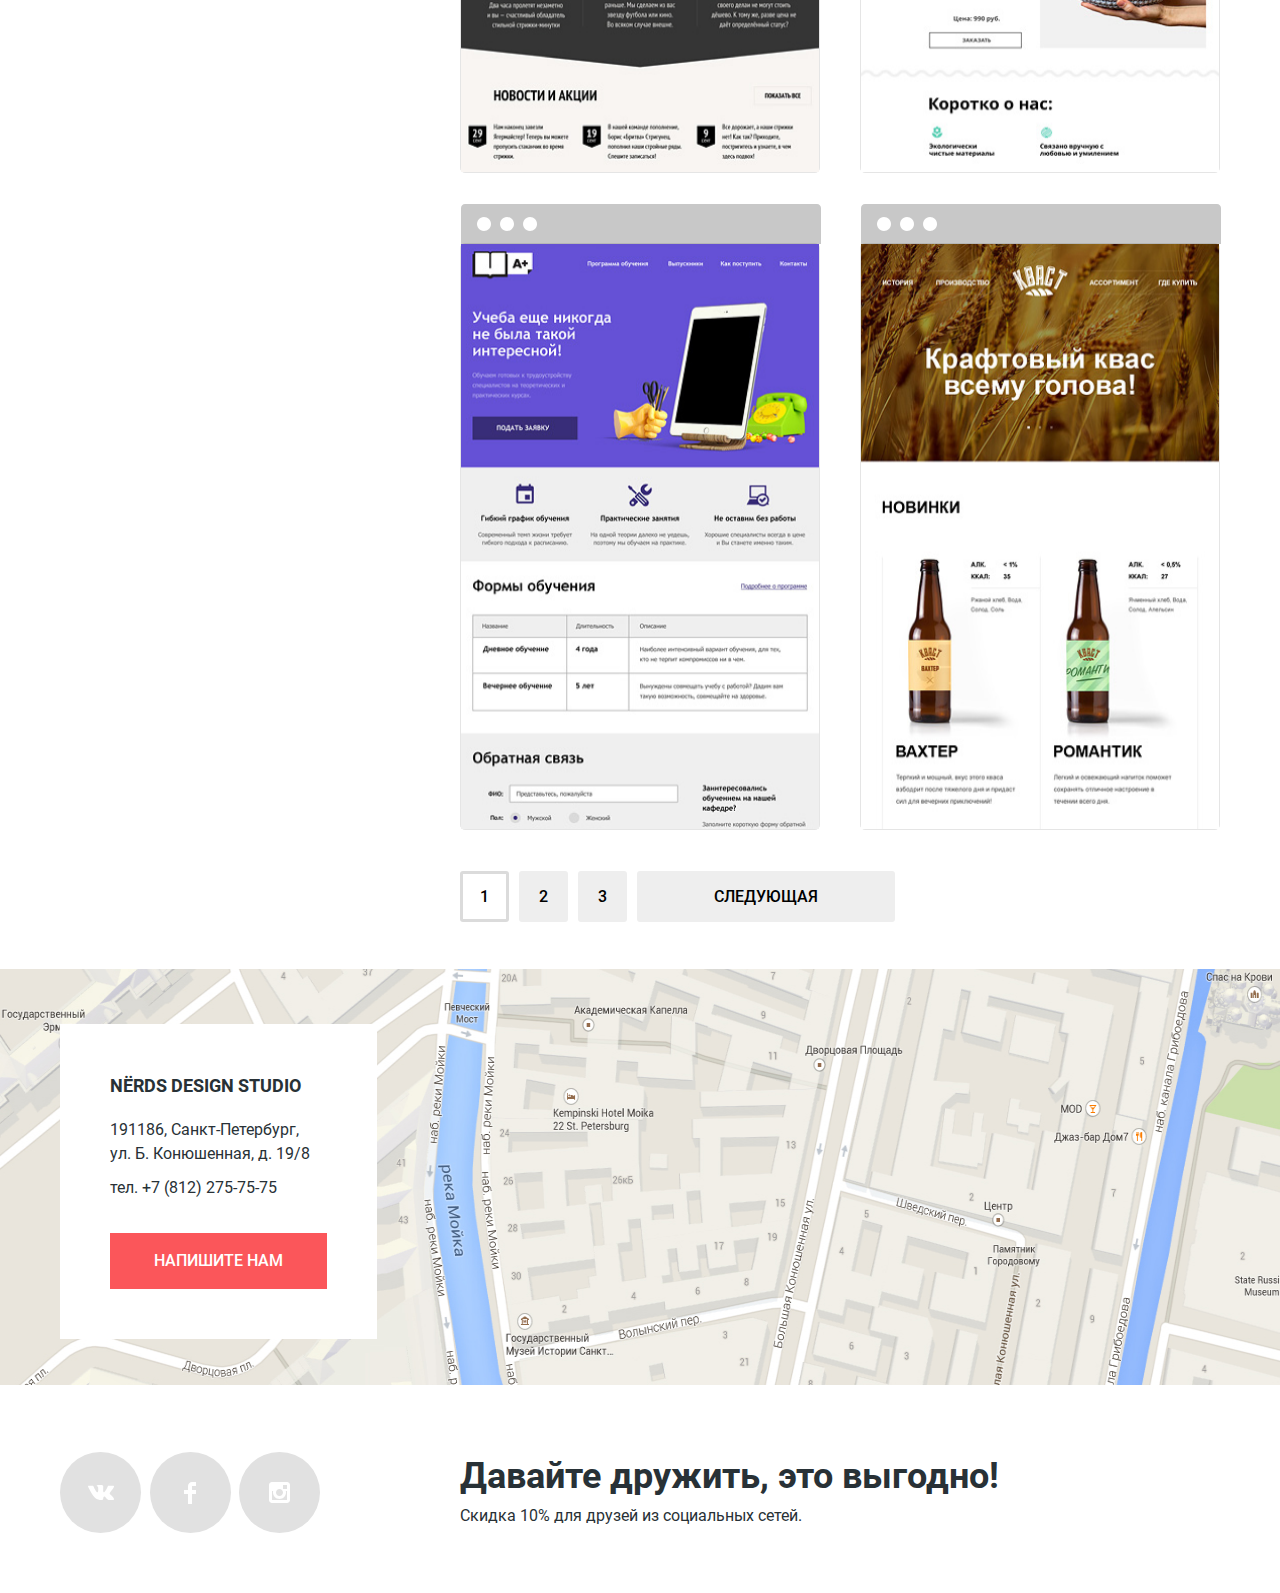
==== commit 7cfe2eb9: "Добавил пагинацию на странице каталога" ====
--- a/catalog.html
+++ b/catalog.html
@@ -211,6 +211,20 @@
               </li>
             </ul>
           </section>
+          <ul class="pagination">
+            <li class="pagination__item">
+              <a class="pagintion__link pagination__link--curret">1</a>
+            </li>
+            <li class="pagination__item">
+              <a href="./blank.html" class="pagintion__link"><span>2</span></a>
+            </li>
+            <li class="pagination__item">
+              <a href="./blank.html" class="pagintion__link"><span>3</span></a>
+            </li>
+            <li class="pagination__item">
+              <a href="./blank.html" class="pagintion__link"><span>Следующая</span></a>
+            </li>
+          </ul>
         </div>
       </div>
     </main>
--- a/style/style.css
+++ b/style/style.css
@@ -1265,3 +1265,52 @@
   background-color: var(--special-red-active);
   box-shadow: inset 0px 3px 0px rgba(0, 1, 1, 0.1);
 }
+
+/* Pagination */
+
+.pagination {
+  margin-top: 0;
+  margin-bottom: 60px;
+  padding: 0;
+  display: flex;
+  list-style: none;
+}
+
+.pagination__item:not(:last-child) {
+  margin-right: 10px;
+}
+
+.pagintion__link {
+  padding: 16px 20px;
+  color: var(--basic-font-black);
+  text-transform: uppercase;
+  font-weight: 500;
+  background-color: var(--basic-gray);
+  border-radius: 3px;
+}
+
+.pagintion__link[href]:hover,
+.pagintion__link[href]:focus {
+  background-color: var(--basic-gray-form-btn-hover);
+}
+
+.pagintion__link[href]:active {
+  background-color: var(--basic-gray-form-btn-active);
+  box-shadow: inset 0px 3px 0px rgba(0, 1, 1, 0.1);
+}
+
+.pagintion__link[href]:active span {
+  opacity: 0.3;
+}
+
+.pagination__item:last-child .pagintion__link{
+  padding-left: 77px;
+  padding-right: 77px;
+}
+
+.pagination__link--curret {
+  padding: 13px 17px;
+  box-sizing: border-box;
+  background: rgba(0, 0, 0, 0.0001);
+  border: 3px solid #DBDBDB;
+}
